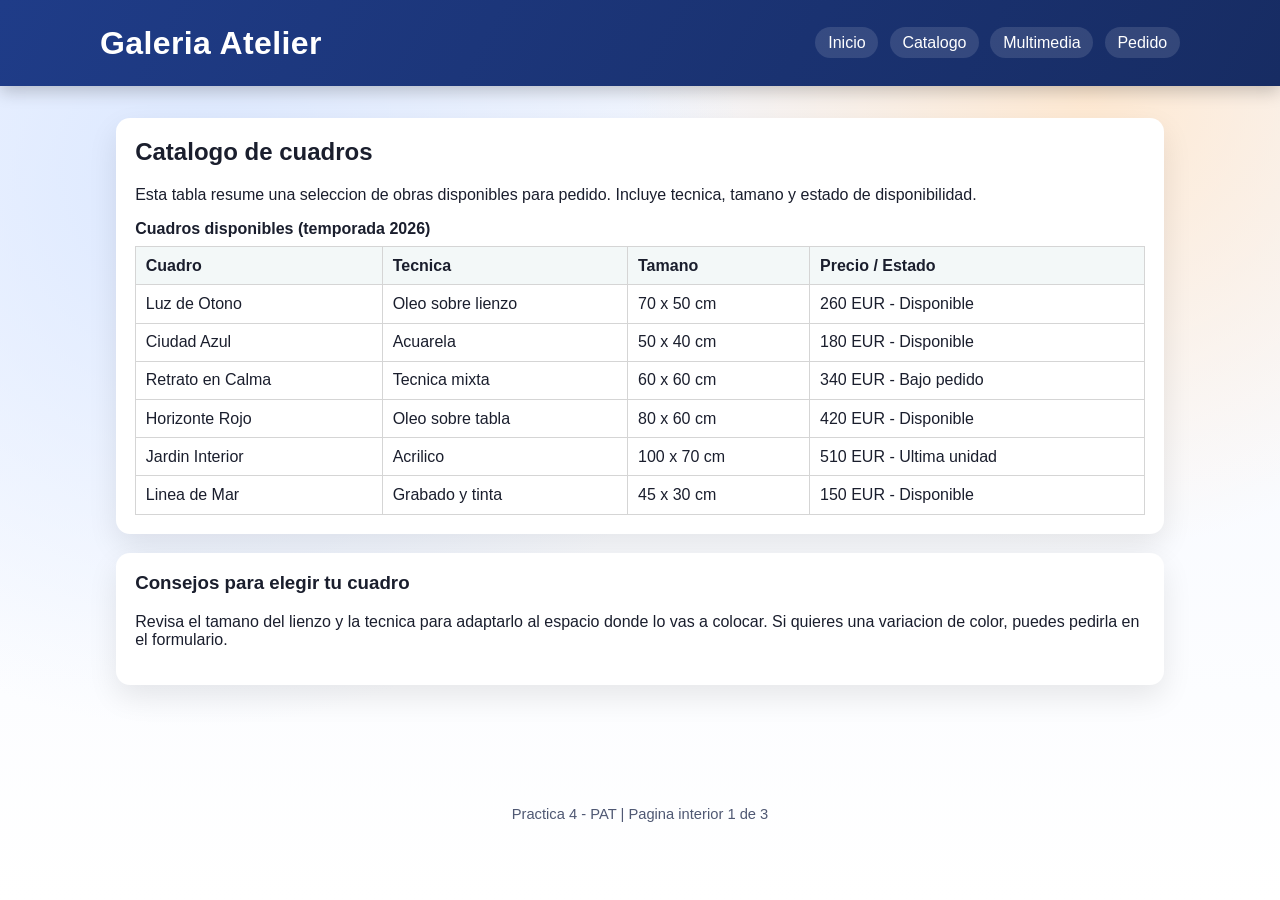
==== p4/catalogo.html @ 9d7f1c61 "primera prueba" ====
<!DOCTYPE html>
<html lang="es">
  <head>
    <meta charset="UTF-8" />
    <meta name="viewport" content="width=device-width, initial-scale=1.0" />
    <title>Galeria Atelier - Catalogo</title>
    <link rel="stylesheet" href="css/styles.css" />
  </head>
  <body>
    <header>
      <div class="header-wrap">
        <h1 class="site-title">Galeria Atelier</h1>
        <nav aria-label="Principal">
          <ul>
            <li><a href="index.html">Inicio</a></li>
            <li><a href="catalogo.html">Catalogo</a></li>
            <li><a href="multimedia.html">Multimedia</a></li>
            <li><a href="pedido.html">Pedido</a></li>
          </ul>
        </nav>
      </div>
    </header>

    <main>
      <section class="card">
        <h2>Catalogo de cuadros</h2>
        <p>
          Esta tabla resume una seleccion de obras disponibles para pedido.
          Incluye tecnica, tamano y estado de disponibilidad.
        </p>

        <table>
          <caption>
            Cuadros disponibles (temporada 2026)
          </caption>
          <thead>
            <tr>
              <th>Cuadro</th>
              <th>Tecnica</th>
              <th>Tamano</th>
              <th>Precio / Estado</th>
            </tr>
          </thead>
          <tbody>
            <tr>
              <td>Luz de Otono</td>
              <td>Oleo sobre lienzo</td>
              <td>70 x 50 cm</td>
              <td>260 EUR - Disponible</td>
            </tr>
            <tr>
              <td>Ciudad Azul</td>
              <td>Acuarela</td>
              <td>50 x 40 cm</td>
              <td>180 EUR - Disponible</td>
            </tr>
            <tr>
              <td>Retrato en Calma</td>
              <td>Tecnica mixta</td>
              <td>60 x 60 cm</td>
              <td>340 EUR - Bajo pedido</td>
            </tr>
            <tr>
              <td>Horizonte Rojo</td>
              <td>Oleo sobre tabla</td>
              <td>80 x 60 cm</td>
              <td>420 EUR - Disponible</td>
            </tr>
            <tr>
              <td>Jardin Interior</td>
              <td>Acrilico</td>
              <td>100 x 70 cm</td>
              <td>510 EUR - Ultima unidad</td>
            </tr>
            <tr>
              <td>Linea de Mar</td>
              <td>Grabado y tinta</td>
              <td>45 x 30 cm</td>
              <td>150 EUR - Disponible</td>
            </tr>
          </tbody>
        </table>
      </section>

      <section class="card">
        <h3>Consejos para elegir tu cuadro</h3>
        <p>
          Revisa el tamano del lienzo y la tecnica para adaptarlo al espacio donde
          lo vas a colocar. Si quieres una variacion de color, puedes pedirla en el
          formulario.
        </p>
      </section>
    </main>

    <footer>
      <p>Practica 4 - PAT | Pagina interior 1 de 3</p>
    </footer>
  </body>
</html>
---- p4/css/styles.css ----
:root {
  --bg: #f2f6ff;
  --bg-alt: #ffffff;
  --primary: #1f3c88;
  --primary-dark: #172c63;
  --accent: #f2994a;
  --text: #1a1e2d;
  --muted: #4f5873;
  --card: #ffffff;
  --shadow: 0 12px 30px rgba(0, 0, 0, 0.09);
  --radius: 14px;
}

* {
  box-sizing: border-box;
}

body {
  margin: 0;
  font-family: "Trebuchet MS", "Segoe UI", sans-serif;
  color: var(--text);
  background:
    radial-gradient(circle at 15% 20%, #dce8ff 0%, transparent 42%),
    radial-gradient(circle at 85% 10%, #ffe9d2 0%, transparent 34%),
    linear-gradient(180deg, var(--bg) 0%, var(--bg-alt) 100%);
  min-height: 100vh;
}

header {
  background: linear-gradient(120deg, var(--primary), var(--primary-dark));
  color: #ffffff;
  padding: 1.5rem 1rem;
  position: sticky;
  top: 0;
  z-index: 10;
  box-shadow: 0 6px 16px rgba(0, 0, 0, 0.2);
}

.header-wrap {
  max-width: 1080px;
  margin: 0 auto;
  display: flex;
  align-items: center;
  justify-content: space-between;
  gap: 1rem;
}

h1,
h2,
h3 {
  margin-top: 0;
  line-height: 1.2;
}

.site-title {
  margin: 0;
  font-size: clamp(1.5rem, 2.5vw, 2rem);
  letter-spacing: 0.4px;
}

nav ul {
  list-style: none;
  margin: 0;
  padding: 0;
  display: flex;
  flex-wrap: wrap;
  gap: 0.7rem;
}

nav a {
  text-decoration: none;
  color: #ffffff;
  background: rgba(255, 255, 255, 0.12);
  padding: 0.45rem 0.8rem;
  border-radius: 999px;
  transition: transform 0.2s ease, background-color 0.2s ease;
}

nav a:hover,
nav a:focus {
  transform: translateY(-2px);
  background: rgba(255, 255, 255, 0.25);
}

main {
  max-width: 1080px;
  margin: 2rem auto;
  padding: 0 1rem 2rem;
}

.card {
  background: var(--card);
  border-radius: var(--radius);
  box-shadow: var(--shadow);
  padding: 1.2rem;
  margin-bottom: 1.2rem;
}

.hero {
  display: grid;
  gap: 1.2rem;
  grid-template-columns: repeat(auto-fit, minmax(260px, 1fr));
  align-items: center;
}

.hero img {
  width: 100%;
  border-radius: 12px;
  box-shadow: 0 8px 18px rgba(0, 0, 0, 0.16);
}

.button {
  display: inline-block;
  text-decoration: none;
  color: #ffffff;
  background: var(--accent);
  padding: 0.6rem 1rem;
  border-radius: 8px;
  font-weight: 700;
  margin-top: 0.6rem;
}

.button:hover,
.button:focus {
  background: #d9822f;
}

table {
  width: 100%;
  border-collapse: collapse;
  background: #ffffff;
}

caption {
  text-align: left;
  font-weight: bold;
  margin-bottom: 0.5rem;
}

th,
td {
  border: 1px solid #d5d5d5;
  padding: 0.6rem;
  text-align: left;
}

th {
  background: #f3f8f8;
}

.media-grid {
  display: grid;
  gap: 1rem;
  grid-template-columns: repeat(auto-fit, minmax(260px, 1fr));
}

.media-grid iframe,
.media-grid video {
  width: 100%;
  min-height: 220px;
  border: none;
  border-radius: 10px;
}

form {
  display: grid;
  gap: 0.9rem;
}

.form-grid {
  display: grid;
  gap: 0.9rem;
  grid-template-columns: repeat(auto-fit, minmax(220px, 1fr));
}

label {
  display: block;
  font-weight: 600;
  margin-bottom: 0.3rem;
}

input,
select,
textarea,
button {
  width: 100%;
  font: inherit;
  padding: 0.55rem 0.6rem;
  border: 1px solid #b9c5c8;
  border-radius: 8px;
  background: #ffffff;
}

textarea {
  min-height: 120px;
  resize: vertical;
}

input[type="checkbox"] {
  width: auto;
}

.checkbox-inline {
  display: flex;
  align-items: center;
  gap: 0.55rem;
}

.checkbox-inline label {
  margin: 0;
}

button {
  background: var(--primary);
  color: #ffffff;
  cursor: pointer;
  font-weight: 700;
}

button:hover,
button:focus {
  background: var(--primary-dark);
}

footer {
  text-align: center;
  color: var(--muted);
  font-size: 0.92rem;
  padding: 1.5rem 1rem 2rem;
}

@media (max-width: 700px) {
  .header-wrap {
    flex-direction: column;
    align-items: flex-start;
  }
}
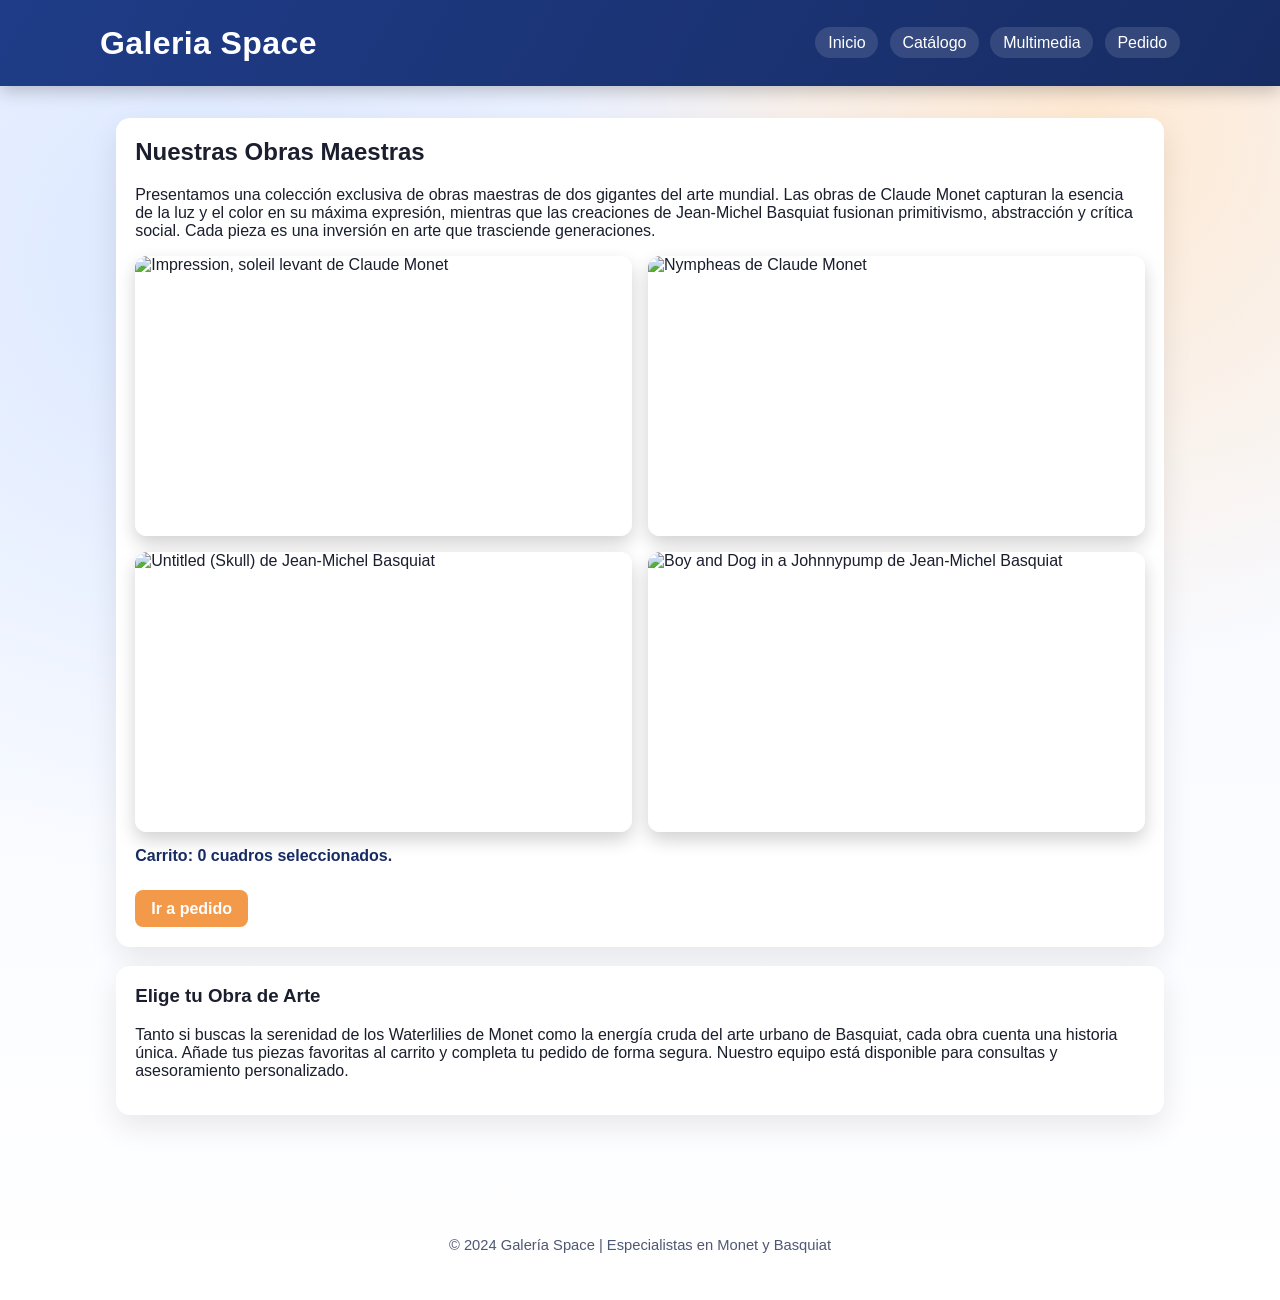
==== commit a6f15d80: "segundo commit -m "Actualización de contenido y diseño en la página principal, mejoras en el pie de " ====
--- a/p4/catalogo.html
+++ b/p4/catalogo.html
@@ -3,17 +3,17 @@
   <head>
     <meta charset="UTF-8" />
     <meta name="viewport" content="width=device-width, initial-scale=1.0" />
-    <title>Galeria Atelier - Catalogo</title>
+    <title>Galeria Space - Catalogo</title>
     <link rel="stylesheet" href="css/styles.css" />
   </head>
   <body>
     <header>
       <div class="header-wrap">
-        <h1 class="site-title">Galeria Atelier</h1>
+        <h1 class="site-title">Galeria Space</h1>
         <nav aria-label="Principal">
           <ul>
             <li><a href="index.html">Inicio</a></li>
-            <li><a href="catalogo.html">Catalogo</a></li>
+            <li><a href="catalogo.html">Catálogo</a></li>
             <li><a href="multimedia.html">Multimedia</a></li>
             <li><a href="pedido.html">Pedido</a></li>
           </ul>
@@ -23,77 +23,83 @@
 
     <main>
       <section class="card">
-        <h2>Catalogo de cuadros</h2>
+        <h2>Nuestras Obras Maestras</h2>
         <p>
-          Esta tabla resume una seleccion de obras disponibles para pedido.
-          Incluye tecnica, tamano y estado de disponibilidad.
+          Presentamos una colección exclusiva de obras maestras de dos gigantes del arte mundial. Las obras de Claude Monet capturan la esencia de la luz y el color en su máxima expresión, mientras que las creaciones de Jean-Michel Basquiat fusionan primitivismo, abstracción y crítica social. Cada pieza es una inversión en arte que trasciende generaciones.
         </p>
 
-        <table>
-          <caption>
-            Cuadros disponibles (temporada 2026)
-          </caption>
-          <thead>
-            <tr>
-              <th>Cuadro</th>
-              <th>Tecnica</th>
-              <th>Tamano</th>
-              <th>Precio / Estado</th>
-            </tr>
-          </thead>
-          <tbody>
-            <tr>
-              <td>Luz de Otono</td>
-              <td>Oleo sobre lienzo</td>
-              <td>70 x 50 cm</td>
-              <td>260 EUR - Disponible</td>
-            </tr>
-            <tr>
-              <td>Ciudad Azul</td>
-              <td>Acuarela</td>
-              <td>50 x 40 cm</td>
-              <td>180 EUR - Disponible</td>
-            </tr>
-            <tr>
-              <td>Retrato en Calma</td>
-              <td>Tecnica mixta</td>
-              <td>60 x 60 cm</td>
-              <td>340 EUR - Bajo pedido</td>
-            </tr>
-            <tr>
-              <td>Horizonte Rojo</td>
-              <td>Oleo sobre tabla</td>
-              <td>80 x 60 cm</td>
-              <td>420 EUR - Disponible</td>
-            </tr>
-            <tr>
-              <td>Jardin Interior</td>
-              <td>Acrilico</td>
-              <td>100 x 70 cm</td>
-              <td>510 EUR - Ultima unidad</td>
-            </tr>
-            <tr>
-              <td>Linea de Mar</td>
-              <td>Grabado y tinta</td>
-              <td>45 x 30 cm</td>
-              <td>150 EUR - Disponible</td>
-            </tr>
-          </tbody>
-        </table>
+        <div class="art-grid">
+          <article class="art-card">
+            <img
+              src="https://upload.wikimedia.org/wikipedia/commons/5/59/Monet_-_Impression%2C_Sunrise.jpg"
+              alt="Impression, soleil levant de Claude Monet"
+            />
+            <div class="art-overlay">
+              <h3>Impression, soleil levant</h3>
+              <p>Claude Monet · 1.200.000 EUR</p>
+              <button class="add-to-cart" type="button" data-id="monet-impression" data-artist="Claude Monet" data-title="Impression, soleil levant" data-price="1200000">
+                Añadir al carrito
+              </button>
+            </div>
+          </article>
+
+          <article class="art-card">
+            <img
+              src="https://upload.wikimedia.org/wikipedia/commons/c/cb/Claude_Monet_Nympheas_1915_Musee_Marmottan_Paris.jpg"
+              alt="Nympheas de Claude Monet"
+            />
+            <div class="art-overlay">
+              <h3>Nympheas</h3>
+              <p>Claude Monet · 2.000.000 EUR</p>
+              <button class="add-to-cart" type="button" data-id="monet-nympheas" data-artist="Claude Monet" data-title="Nympheas" data-price="2000000">
+                Añadir al carrito
+              </button>
+            </div>
+          </article>
+
+          <article class="art-card">
+            <img
+              src="https://upload.wikimedia.org/wikipedia/en/f/f6/Untitled1982Basquiat.jpg"
+              alt="Untitled (Skull) de Jean-Michel Basquiat"
+            />
+            <div class="art-overlay">
+              <h3>Untitled (Skull)</h3>
+              <p>Jean-Michel Basquiat · 6.500.000 EUR</p>
+              <button class="add-to-cart" type="button" data-id="basquiat-skull" data-artist="Jean-Michel Basquiat" data-title="Untitled (Skull)" data-price="6500000">
+                Añadir al carrito
+              </button>
+            </div>
+          </article>
+
+          <article class="art-card">
+            <img
+              src="https://upload.wikimedia.org/wikipedia/en/7/78/Boy-and-Dog-in-Johnnypump-1982.jpg"
+              alt="Boy and Dog in a Johnnypump de Jean-Michel Basquiat"
+            />
+            <div class="art-overlay">
+              <h3>Boy and Dog in a Johnnypump</h3>
+              <p>Jean-Michel Basquiat · 7.000.000 EUR</p>
+              <button class="add-to-cart" type="button" data-id="basquiat-johnnypump" data-artist="Jean-Michel Basquiat" data-title="Boy and Dog in a Johnnypump" data-price="7000000">
+                Añadir al carrito
+              </button>
+            </div>
+          </article>
+        </div>
+        <p class="cart-status" id="cart-status">Carrito: 0 cuadros seleccionados.</p>
+        <a class="button" href="pedido.html">Ir a pedido</a>
       </section>
 
       <section class="card">
-        <h3>Consejos para elegir tu cuadro</h3>
+        <h3>Elige tu Obra de Arte</h3>
         <p>
-          Revisa el tamano del lienzo y la tecnica para adaptarlo al espacio donde
-          lo vas a colocar. Si quieres una variacion de color, puedes pedirla en el
-          formulario.
+          Tanto si buscas la serenidad de los Waterlilies de Monet como la energía cruda del arte urbano de Basquiat, cada obra cuenta una historia única. Añade tus piezas favoritas al carrito y completa tu pedido de forma segura. Nuestro equipo está disponible para consultas y asesoramiento personalizado.
         </p>
       </section>
     </main>
 
     <footer>
-      <p>Practica 4 - PAT | Pagina interior 1 de 3</p>
+      <p>&copy; 2024 Galería Space | Especialistas en Monet y Basquiat</p>
     </footer>
+    <script src="js/carrito.js"></script>
   </body>
 </html>
--- a/p4/css/styles.css
+++ b/p4/css/styles.css
@@ -109,6 +109,158 @@
   box-shadow: 0 8px 18px rgba(0, 0, 0, 0.16);
 }
 
+.collage-hero img {
+  width: 260px !important;
+  height: 320px !important;
+  border-radius: 6px !important;
+  box-shadow: 0 4px 8px rgba(0, 0, 0, 0.1) !important;
+}
+
+.collage-hero {
+  position: relative;
+  width: 100%;
+  height: 450px;
+  min-height: 450px;
+  background: rgba(255, 255, 255, 0.5);
+  border-radius: 12px;
+  display: flex;
+  align-items: center;
+  justify-content: center;
+}
+
+.collage-img {
+  position: absolute;
+  width: 260px !important;
+  height: 320px !important;
+  border-radius: 6px;
+  box-shadow: 0 4px 8px rgba(0, 0, 0, 0.1);
+  object-fit: cover;
+  transition: transform 0.3s ease;
+}
+
+.collage-img:hover {
+  transform: scale(1.2) !important;
+  z-index: 10 !important;
+}
+
+.img-1 {
+  top: 20px;
+  left: 30px;
+  width: 240px;
+  transform: rotate(-15deg);
+  z-index: 5;
+}
+
+.img-2 {
+  top: 150px;
+  left: 50px;
+  width: 250px;
+  transform: rotate(-8deg);
+  z-index: 5;
+  display: none;
+}
+
+.img-3 {
+  top: 20px;
+  right: 30px;
+  left: auto;
+  width: 260px;
+  transform: rotate(18deg);
+  z-index: 3;
+}
+
+.img-4 {
+  bottom: 20px;
+  left: 50px;
+  width: 250px;
+  transform: rotate(12deg);
+  z-index: 4;
+}
+
+.img-5 {
+  bottom: 20px;
+  right: 40px;
+  left: auto;
+  width: 270px;
+  transform: rotate(-12deg);
+  z-index: 2;
+}
+
+@media (max-width: 900px) {
+  .collage-hero {
+    height: 220px;
+  }
+
+  .collage-img {
+    width: 60px;
+    height: 75px;
+  }
+
+  .img-1 { width: 55px; }
+  .img-2 { width: 60px; }
+  .img-3 { width: 65px; }
+  .img-4 { width: 60px; }
+  .img-5 { width: 70px; }
+}
+
+.art-grid {
+  display: grid;
+  gap: 1rem;
+  grid-template-columns: repeat(2, minmax(0, 1fr));
+}
+
+.art-card {
+  position: relative;
+  overflow: hidden;
+  border-radius: 12px;
+  min-height: 280px;
+  background: #ffffff;
+  box-shadow: 0 8px 18px rgba(0, 0, 0, 0.18);
+}
+
+.art-card img {
+  width: 100%;
+  height: 100%;
+  min-height: 280px;
+  object-fit: contain;
+  object-position: center;
+  background: #ffffff;
+  display: block;
+}
+
+.art-overlay {
+  position: absolute;
+  inset: 0;
+  display: flex;
+  flex-direction: column;
+  justify-content: flex-end;
+  gap: 0.45rem;
+  padding: 1rem;
+  background: linear-gradient(180deg, rgba(0, 0, 0, 0.08), rgba(0, 0, 0, 0.82));
+  color: #ffffff;
+  opacity: 0;
+  transition: opacity 0.25s ease;
+}
+
+.art-card:hover .art-overlay,
+.art-card:focus-within .art-overlay {
+  opacity: 1;
+}
+
+.art-overlay h3,
+.art-overlay p {
+  margin: 0;
+}
+
+.art-overlay .add-to-cart {
+  background: var(--accent);
+}
+
+.art-overlay .add-to-cart:hover,
+.art-overlay .add-to-cart:focus {
+  background: #d9822f;
+}
+
 .button {
   display: inline-block;
   text-decoration: none;
@@ -222,6 +374,37 @@
   background: var(--primary-dark);
 }
 
+.add-to-cart {
+  width: auto;
+  min-width: 90px;
+}
+
+.add-to-cart:disabled {
+  background: #9aa3b8;
+  cursor: not-allowed;
+}
+
+.cart-status {
+  margin-top: 0.9rem;
+  font-weight: 700;
+  color: var(--primary-dark);
+}
+
+#cart-table th,
+#cart-table td {
+  vertical-align: middle;
+}
+
+.remove-item {
+  width: auto;
+  background: #8a2f2f;
+}
+
+.remove-item:hover,
+.remove-item:focus {
+  background: #6e2323;
+}
+
 footer {
   text-align: center;
   color: var(--muted);
@@ -234,4 +417,8 @@
     flex-direction: column;
     align-items: flex-start;
   }
-}
+
+  .art-grid {
+    grid-template-columns: 1fr;
+  }
+}
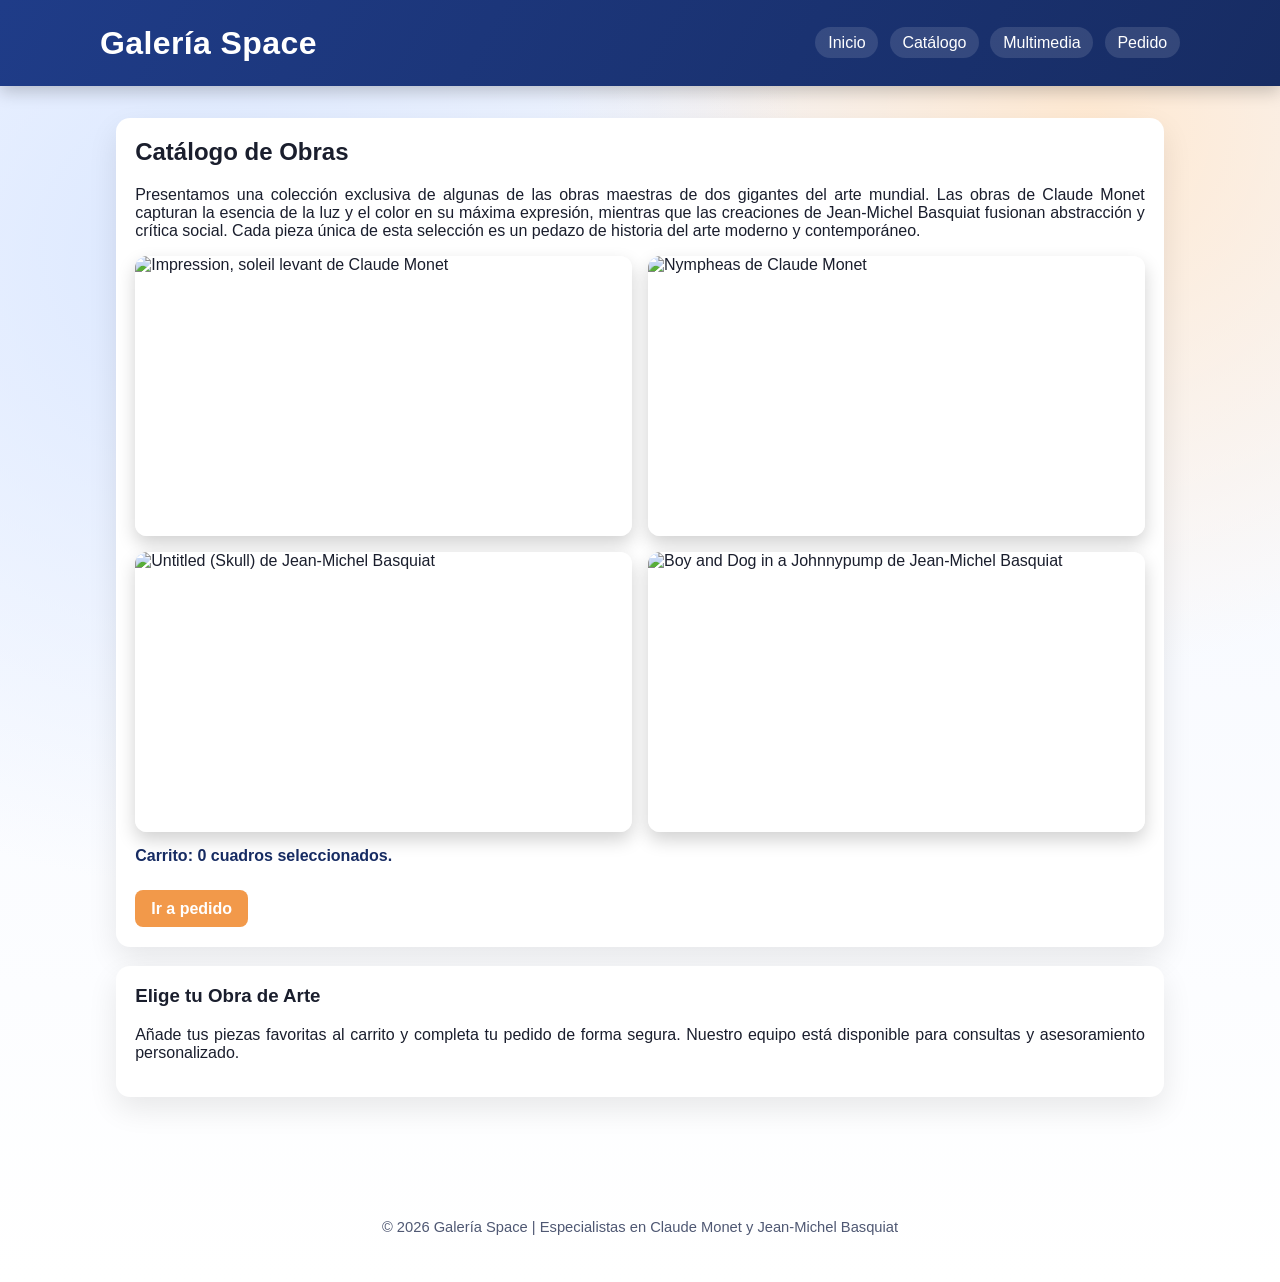
==== commit da28ad9b: "ultimo commit" ====
--- a/p4/catalogo.html
+++ b/p4/catalogo.html
@@ -9,7 +9,7 @@
   <body>
     <header>
       <div class="header-wrap">
-        <h1 class="site-title">Galeria Space</h1>
+        <h1 class="site-title">Galería Space</h1>
         <nav aria-label="Principal">
           <ul>
             <li><a href="index.html">Inicio</a></li>
@@ -23,9 +23,9 @@
 
     <main>
       <section class="card">
-        <h2>Nuestras Obras Maestras</h2>
+        <h2>Catálogo de Obras</h2>
         <p>
-          Presentamos una colección exclusiva de obras maestras de dos gigantes del arte mundial. Las obras de Claude Monet capturan la esencia de la luz y el color en su máxima expresión, mientras que las creaciones de Jean-Michel Basquiat fusionan primitivismo, abstracción y crítica social. Cada pieza es una inversión en arte que trasciende generaciones.
+          Presentamos una colección exclusiva de algunas de las obras maestras de dos gigantes del arte mundial. Las obras de Claude Monet capturan la esencia de la luz y el color en su máxima expresión, mientras que las creaciones de Jean-Michel Basquiat fusionan abstracción y crítica social. Cada pieza única de esta selección es un pedazo de historia del arte moderno y contemporáneo.
         </p>
 
         <div class="art-grid">
@@ -91,14 +91,14 @@
 
       <section class="card">
         <h3>Elige tu Obra de Arte</h3>
-        <p>
-          Tanto si buscas la serenidad de los Waterlilies de Monet como la energía cruda del arte urbano de Basquiat, cada obra cuenta una historia única. Añade tus piezas favoritas al carrito y completa tu pedido de forma segura. Nuestro equipo está disponible para consultas y asesoramiento personalizado.
+        <p> 
+          Añade tus piezas favoritas al carrito y completa tu pedido de forma segura. Nuestro equipo está disponible para consultas y asesoramiento personalizado.
         </p>
       </section>
     </main>
 
     <footer>
-      <p>&copy; 2024 Galería Space | Especialistas en Monet y Basquiat</p>
+      <p>&copy; 2026 Galería Space | Especialistas en Claude Monet y Jean-Michel Basquiat</p>
     </footer>
     <script src="js/carrito.js"></script>
   </body>
--- a/p4/css/styles.css
+++ b/p4/css/styles.css
@@ -50,6 +50,17 @@
 h3 {
   margin-top: 0;
   line-height: 1.2;
+}
+
+p {
+  text-align: justify;
+  text-justify: inter-word;
+}
+
+main p,
+main li {
+  text-align: justify !important;
+  text-justify: inter-word;
 }
 
 .site-title {
@@ -395,6 +406,29 @@
   vertical-align: middle;
 }
 
+.cart-list {
+  display: grid;
+  gap: 0.75rem;
+}
+
+.cart-item {
+  border: 1px solid #d5dbe8;
+  border-radius: 10px;
+  padding: 0.85rem;
+  background: #ffffff;
+  display: grid;
+  gap: 0.45rem;
+}
+
+.cart-item p {
+  margin: 0;
+}
+
+.cart-empty {
+  margin: 0;
+  color: var(--muted);
+}
+
 .remove-item {
   width: auto;
   background: #8a2f2f;
@@ -412,6 +446,10 @@
   padding: 1.5rem 1rem 2rem;
 }
 
+footer p {
+  text-align: center !important;
+}
+
 @media (max-width: 700px) {
   .header-wrap {
     flex-direction: column;
